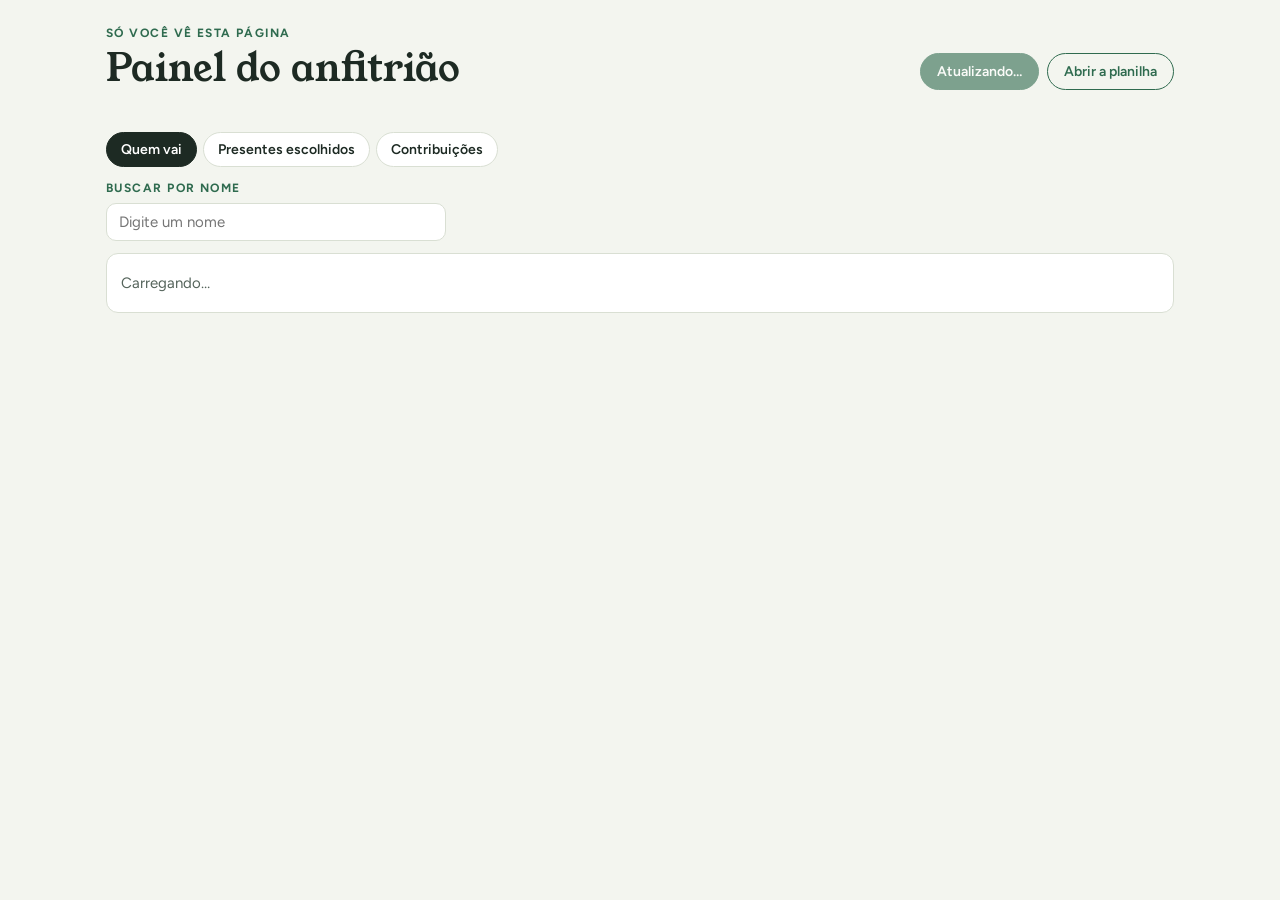
==== apps-script/Admin.html @ a582d5de "Painel do anfitrião (só abre para a conta Google do dono) Também impede que um convidado grave fórmu" ====
<!doctype html>
<html lang="pt-BR">
<head>
<meta charset="utf-8">
<base target="_top">
<link rel="stylesheet" href="https://fonts.googleapis.com/css2?family=Young+Serif&family=Figtree:wght@400;600;700&display=swap">
<style>
  /* Painel do anfitrião: mesmo verde-folha do site, em formato de planilha de controle. */
  :root {
    --fundo: #f3f5ef; --papel: #fff; --tinta: #1d2a23; --tinta-2: #55645b; --linha: #d9dfd3;
    --folha: #2f6b4f; --mostarda-clara: #fbefd2; --erro: #b3362b;
    --titulo: "Young Serif", Georgia, serif; --texto: "Figtree", system-ui, sans-serif;
  }
  @media (prefers-color-scheme: dark) {
    :root { --fundo: #141b17; --papel: #1c2520; --tinta: #e8eee9; --tinta-2: #a7b5ac; --linha: #2e3a33;
      --folha: #6fbf95; --mostarda-clara: #3a3222; --erro: #ff8a7d; color-scheme: dark; }
  }
  * { box-sizing: border-box; }
  body { margin: 0; background: var(--fundo); color: var(--tinta); font: 15px/1.5 var(--texto); }
  .wrap { max-width: 1100px; margin: 0 auto; padding: 24px 16px 48px; }
  header { display: flex; justify-content: space-between; align-items: flex-end; gap: 12px; flex-wrap: wrap; margin-bottom: 20px; }
  h1 { font: 400 clamp(28px, 5vw, 38px)/1.1 var(--titulo); margin: 0; }
  .sobre { text-transform: uppercase; letter-spacing: .12em; font-size: 12px; font-weight: 700; color: var(--folha); margin: 0 0 6px; }
  .acoes { display: flex; gap: 8px; flex-wrap: wrap; }
  .btn { font: 600 14px var(--texto); padding: 9px 16px; border-radius: 999px; border: 1.5px solid var(--folha);
    background: transparent; color: var(--folha); cursor: pointer; text-decoration: none; }
  .btn.pri { background: var(--folha); color: var(--papel); }
  .btn:disabled { opacity: .6; cursor: wait; }
  .resumo { display: grid; grid-template-columns: repeat(auto-fit, minmax(170px, 1fr)); gap: 12px; margin-bottom: 22px; }
  .tile { background: var(--papel); border: 1px solid var(--linha); border-radius: 12px; padding: 14px 16px; }
  .tile b { display: block; font-size: 28px; font-variant-numeric: tabular-nums; }
  .tile span { color: var(--tinta-2); font-size: 13px; }
  .abas { display: flex; gap: 6px; flex-wrap: wrap; margin-bottom: 12px; }
  .abas button { font: 600 14px var(--texto); padding: 8px 14px; border-radius: 999px; border: 1.5px solid var(--linha);
    background: var(--papel); color: var(--tinta); cursor: pointer; }
  .abas button[aria-selected="true"] { background: var(--tinta); color: var(--papel); border-color: var(--tinta); }
  .busca { width: 100%; max-width: 340px; font: 15px var(--texto); padding: 9px 12px; border-radius: 10px;
    border: 1.5px solid var(--linha); background: var(--papel); color: var(--tinta); margin-bottom: 12px; }
  .caixa { overflow-x: auto; background: var(--papel); border: 1px solid var(--linha); border-radius: 12px; }
  table { width: 100%; border-collapse: collapse; }
  th, td { text-align: left; padding: 10px 14px; border-bottom: 1px solid var(--linha); vertical-align: top; }
  th { font-size: 12px; text-transform: uppercase; letter-spacing: .08em; color: var(--tinta-2); white-space: nowrap; }
  tr:last-child td { border-bottom: 0; }
  td.num { font-variant-numeric: tabular-nums; white-space: nowrap; }
  .chip { display: inline-block; font-size: 12px; font-weight: 700; padding: 2px 10px; border-radius: 999px; background: var(--mostarda-clara); }
  .chip.nao { background: var(--linha); color: var(--tinta-2); }
  .excluir { font: 600 13px var(--texto); color: var(--erro); background: none; border: 0; cursor: pointer; padding: 4px 6px; white-space: nowrap; }
  .vazio, .msg { color: var(--tinta-2); padding: 18px 14px; margin: 0; }
  .erro { color: var(--erro); font-weight: 600; }
  :focus-visible { outline: 3px solid #e2ad3b; outline-offset: 2px; }
</style>
</head>
<body>
<div class="wrap">
  <header>
    <div>
      <p class="sobre">Só você vê esta página</p>
      <h1>Painel do anfitrião</h1>
    </div>
    <div class="acoes">
      <button class="btn pri" id="atualizar" type="button">Atualizar</button>
      <a class="btn" id="planilha" href="#" target="_blank" rel="noopener">Abrir a planilha</a>
    </div>
  </header>

  <div class="resumo" id="resumo"></div>

  <div class="abas" role="tablist">
    <button type="button" role="tab" data-aba="presencas" aria-selected="true">Quem vai</button>
    <button type="button" role="tab" data-aba="reservas" aria-selected="false">Presentes escolhidos</button>
    <button type="button" role="tab" data-aba="contribuicoes" aria-selected="false">Contribuições</button>
  </div>
  <label for="busca" class="sobre" style="display:block">Buscar por nome</label>
  <input id="busca" class="busca" type="search" placeholder="Digite um nome">
  <div class="caixa" id="tabela"><p class="msg">Carregando…</p></div>
  <p class="msg" id="rodape"></p>
</div>

<script>
  const brl = (v) => Number(v || 0).toLocaleString("pt-BR", { style: "currency", currency: "BRL" });
  const dataBR = (iso) => iso ? new Date(iso).toLocaleString("pt-BR", { day: "2-digit", month: "2-digit", hour: "2-digit", minute: "2-digit" }) : "";
  const cpfBR = (c) => String(c || "").replace(/\D/g, "").padStart(11, "0").replace(/(\d{3})(\d{3})(\d{3})(\d{2})/, "$1.$2.$3-$4");
  let dados = null, abaAtual = "presencas", pendente = null;

  const COLUNAS = {
    presencas: { aba: "Presenças", nome: "Nome", cols: [
      ["Nome", (r) => r["Nome"]],
      ["Vem?", (r) => r["Vem?"], (r) => `<span class="chip ${r["Vem?"] === "Sim" ? "" : "nao"}">${esc(r["Vem?"])}</span>`],
      ["Pessoas", (r) => r["Pessoas"], null, "num"],
      ["Acompanhantes", (r) => r["Acompanhantes"]],
      ["WhatsApp", (r) => r["WhatsApp"]],
      ["Recado", (r) => r["Recado"]],
      ["Quando", (r) => dataBR(r["Data"]), null, "num"],
    ]},
    reservas: { aba: "Reservas", nome: "Nome", cols: [
      ["Presente", (r) => r["Item"]],
      ["Quem", (r) => r["Nome"]],
      ["CPF", (r) => cpfBR(r["CPF"]), null, "num"],
      ["Como", (r) => r["Forma"], (r) => `<span class="chip">${esc(r["Forma"])}</span>`],
      ["Valor", (r) => brl(r["Valor"]), null, "num"],
      ["Quando", (r) => dataBR(r["Data"]), null, "num"],
    ]},
    contribuicoes: { aba: "Contribuições", nome: "Nome", cols: [
      ["Nome", (r) => r["Nome"]],
      ["Valor", (r) => brl(r["Valor"]), null, "num"],
      ["Recado", (r) => r["Recado"]],
      ["Quando", (r) => dataBR(r["Data"]), null, "num"],
    ]},
  };

  function esc(s) { return String(s == null ? "" : s).replace(/[&<>"']/g, (c) => ({ "&": "&amp;", "<": "&lt;", ">": "&gt;", '"': "&quot;", "'": "&#39;" }[c])); }

  function carregar() {
    const b = document.getElementById("atualizar");
    b.disabled = true; b.textContent = "Atualizando…";
    google.script.run.withSuccessHandler(receber).withFailureHandler(falhar).dadosAdmin();
  }
  function receber(d) {
    dados = d; pendente = null;
    document.getElementById("planilha").href = d.planilha;
    const b = document.getElementById("atualizar"); b.disabled = false; b.textContent = "Atualizar";
    document.getElementById("rodape").textContent = "Atualizado às " + new Date(d.agora).toLocaleTimeString("pt-BR", { hour: "2-digit", minute: "2-digit" }) + ".";
    montarResumo(); montarTabela();
  }
  function falhar(e) {
    const b = document.getElementById("atualizar"); b.disabled = false; b.textContent = "Atualizar";
    document.getElementById("tabela").innerHTML = `<p class="msg erro">${esc(e && e.message || "Não foi possível carregar os dados.")}</p>`;
  }

  function montarResumo() {
    const sim = dados.presencas.filter((r) => r["Vem?"] === "Sim");
    const pessoas = sim.reduce((s, r) => s + (Number(r["Pessoas"]) || 1), 0);
    const nao = dados.presencas.length - sim.length;
    const pix = dados.reservas.filter((r) => r["Forma"] === "PIX").reduce((s, r) => s + (Number(r["Valor"]) || 0), 0);
    const contrib = dados.contribuicoes.reduce((s, r) => s + (Number(r["Valor"]) || 0), 0);
    const tiles = [
      [pessoas, `pessoas confirmadas (${sim.length} confirmações)`],
      [nao, "não vão poder ir"],
      [dados.reservas.length, "presentes escolhidos"],
      [brl(pix + contrib), "avisados por PIX (presentes + contribuições)"],
    ];
    document.getElementById("resumo").innerHTML = tiles.map(([n, t]) => `<div class="tile"><b>${esc(n)}</b><span>${esc(t)}</span></div>`).join("");
  }

  function montarTabela() {
    const cfg = COLUNAS[abaAtual];
    const q = document.getElementById("busca").value.trim().toLowerCase();
    const lista = dados[abaAtual].filter((r) => !q || String(r[cfg.nome] || "").toLowerCase().includes(q)).slice().reverse();
    const caixa = document.getElementById("tabela");
    if (!lista.length) { caixa.innerHTML = `<p class="vazio">${q ? "Ninguém com esse nome." : "Nada registrado ainda."}</p>`; return; }
    caixa.innerHTML = `<table><thead><tr>${cfg.cols.map((c) => `<th scope="col">${c[0]}</th>`).join("")}<th scope="col"><span class="sobre" style="margin:0">Ações</span></th></tr></thead><tbody>${
      lista.map((r) => `<tr>${cfg.cols.map((c) => `<td class="${c[3] || ""}">${c[2] ? c[2](r) : esc(c[1](r))}</td>`).join("")}<td>${
        pendente === r.linha
          ? `<button class="excluir" data-sim="${r.linha}">Confirmar exclusão</button> <button class="excluir" style="color:var(--tinta-2)" data-nao="1">Cancelar</button>`
          : `<button class="excluir" data-linha="${r.linha}">${abaAtual === "reservas" ? "Liberar item" : "Excluir"}</button>`
      }</td></tr>`).join("")}</tbody></table>`;
  }

  document.getElementById("tabela").addEventListener("click", (e) => {
    const b = e.target.closest("button"); if (!b) return;
    if (b.dataset.linha) { pendente = Number(b.dataset.linha); montarTabela(); return; }
    if (b.dataset.nao) { pendente = null; montarTabela(); return; }
    if (b.dataset.sim) {
      const cfg = COLUNAS[abaAtual];
      const r = dados[abaAtual].find((x) => x.linha === Number(b.dataset.sim));
      b.disabled = true; b.textContent = "Excluindo…";
      google.script.run.withSuccessHandler(receber).withFailureHandler((err) => { pendente = null; montarTabela(); alertaErro(err); })
        .excluirLinha(cfg.aba, r.linha, r["Data"], r[cfg.nome]);
    }
  });
  function alertaErro(err) {
    document.getElementById("rodape").innerHTML = `<span class="erro">${esc(err && err.message || "Não foi possível excluir.")}</span>`;
  }

  document.querySelectorAll(".abas button").forEach((b) => b.addEventListener("click", () => {
    abaAtual = b.dataset.aba; pendente = null;
    document.querySelectorAll(".abas button").forEach((x) => x.setAttribute("aria-selected", x === b));
    if (dados) montarTabela();
  }));
  document.getElementById("busca").addEventListener("input", () => dados && montarTabela());
  document.getElementById("atualizar").addEventListener("click", carregar);
  carregar();
</script>
</body>
</html>
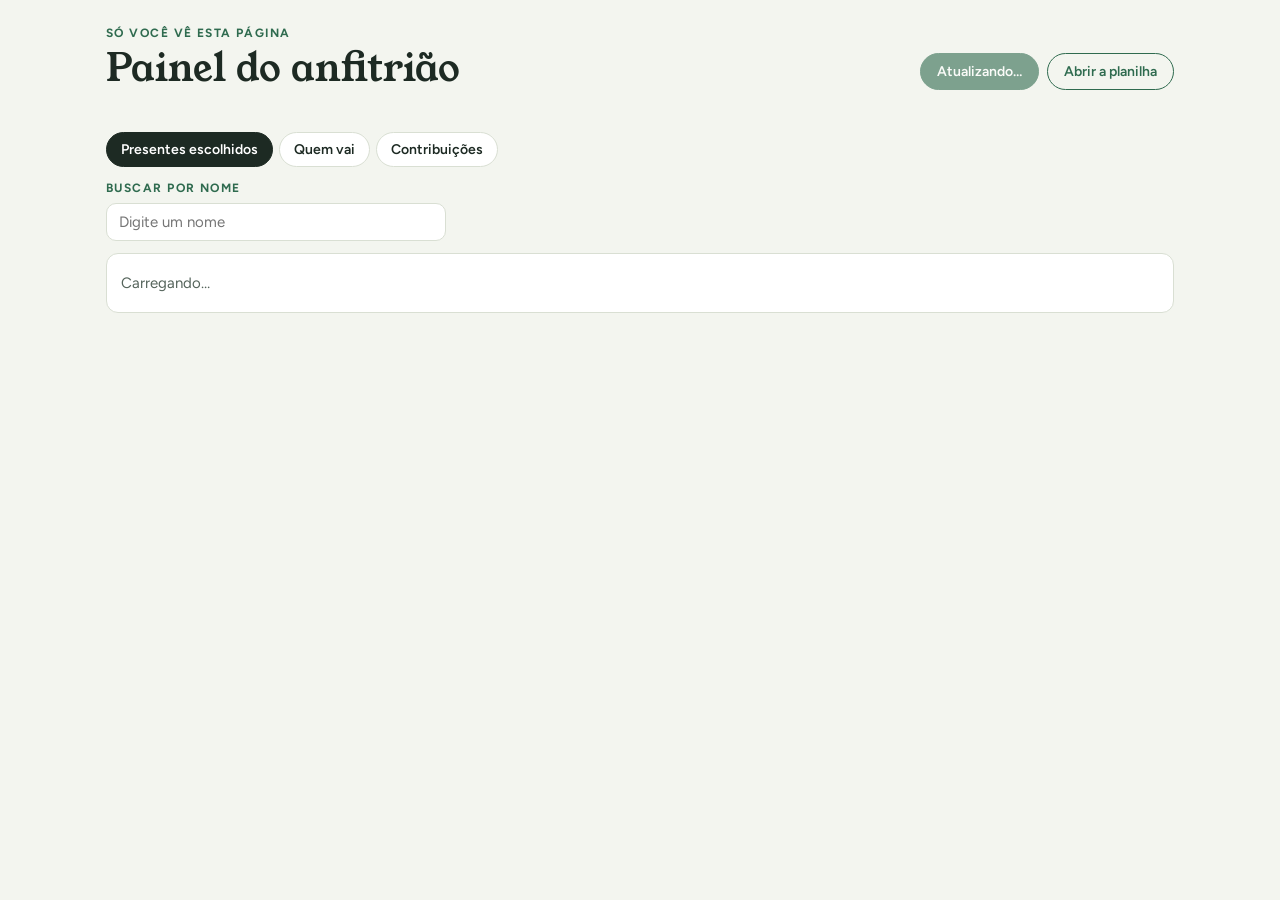
==== commit 0f1f0f99: "Painel: abre em Presentes escolhidos, nome em destaque e atualização automática Co-Authored-By: Clau" ====
--- a/apps-script/Admin.html
+++ b/apps-script/Admin.html
@@ -66,8 +66,8 @@
   <div class="resumo" id="resumo"></div>
 
   <div class="abas" role="tablist">
-    <button type="button" role="tab" data-aba="presencas" aria-selected="true">Quem vai</button>
-    <button type="button" role="tab" data-aba="reservas" aria-selected="false">Presentes escolhidos</button>
+    <button type="button" role="tab" data-aba="reservas" aria-selected="true">Presentes escolhidos</button>
+    <button type="button" role="tab" data-aba="presencas" aria-selected="false">Quem vai</button>
     <button type="button" role="tab" data-aba="contribuicoes" aria-selected="false">Contribuições</button>
   </div>
   <label for="busca" class="sobre" style="display:block">Buscar por nome</label>
@@ -80,23 +80,39 @@
   const brl = (v) => Number(v || 0).toLocaleString("pt-BR", { style: "currency", currency: "BRL" });
   const dataBR = (iso) => iso ? new Date(iso).toLocaleString("pt-BR", { day: "2-digit", month: "2-digit", hour: "2-digit", minute: "2-digit" }) : "";
   const cpfBR = (c) => String(c || "").replace(/\D/g, "").padStart(11, "0").replace(/(\d{3})(\d{3})(\d{3})(\d{2})/, "$1.$2.$3-$4");
-  let dados = null, abaAtual = "presencas", pendente = null;
+  let dados = null, abaAtual = "reservas", pendente = null;
+
+  const telBR = (t) => { const d = String(t || "").replace(/\D/g, ""); return d.length === 11 ? `(${d.slice(0, 2)}) ${d.slice(2, 7)}-${d.slice(7)}` : String(t || ""); };
+
+  // Cruza presença e presente pelo nome digitado (sem acento, maiúscula ou espaço sobrando)
+  const norm = (s) => String(s || "").normalize("NFD").replace(/[̀-ͯ]/g, "").toLowerCase().replace(/\s+/g, " ").trim();
+  const reservasDe = (nome) => dados.reservas.filter((x) => norm(x["Nome"]) === norm(nome));
+  const confirmou = (nome) => dados.presencas.some((p) => p["Vem?"] === "Sim" && norm(p["Nome"]) === norm(nome));
+  const levarTexto = (nome) => reservasDe(nome).map((x) => `${x["Item"]} (${x["Forma"]})`).join("; ") || "Nada escolhido";
+  function levarHtml(nome) {
+    const l = reservasDe(nome);
+    if (!l.length) return `<span class="chip nao">Nada escolhido</span>`;
+    return l.map((x) => `<div>${esc(x["Item"])} <span class="chip">${esc(x["Forma"])}</span></div>`).join("");
+  }
 
   const COLUNAS = {
     presencas: { aba: "Presenças", nome: "Nome", cols: [
       ["Nome", (r) => r["Nome"]],
       ["Vem?", (r) => r["Vem?"], (r) => `<span class="chip ${r["Vem?"] === "Sim" ? "" : "nao"}">${esc(r["Vem?"])}</span>`],
       ["Pessoas", (r) => r["Pessoas"], null, "num"],
+      ["Vai levar", (r) => levarTexto(r["Nome"]), (r) => levarHtml(r["Nome"])],
       ["Acompanhantes", (r) => r["Acompanhantes"]],
-      ["WhatsApp", (r) => r["WhatsApp"]],
+      ["WhatsApp", (r) => telBR(r["WhatsApp"]), null, "num"],
       ["Recado", (r) => r["Recado"]],
       ["Quando", (r) => dataBR(r["Data"]), null, "num"],
     ]},
     reservas: { aba: "Reservas", nome: "Nome", cols: [
       ["Presente", (r) => r["Item"]],
-      ["Quem", (r) => r["Nome"]],
+      ["Quem escolheu", (r) => r["Nome"], (r) => `<strong>${esc(r["Nome"])}</strong>`],
       ["CPF", (r) => cpfBR(r["CPF"]), null, "num"],
       ["Como", (r) => r["Forma"], (r) => `<span class="chip">${esc(r["Forma"])}</span>`],
+      ["Presença", (r) => (confirmou(r["Nome"]) ? "Confirmou" : "Não confirmou"),
+        (r) => confirmou(r["Nome"]) ? `<span class="chip">Confirmou</span>` : `<span class="chip nao" title="Escolheu um presente, mas não preencheu a confirmação de presença (ou digitou o nome diferente)">Não confirmou</span>`],
       ["Valor", (r) => brl(r["Valor"]), null, "num"],
       ["Quando", (r) => dataBR(r["Data"]), null, "num"],
     ]},
@@ -119,8 +135,8 @@
     dados = d; pendente = null;
     document.getElementById("planilha").href = d.planilha;
     const b = document.getElementById("atualizar"); b.disabled = false; b.textContent = "Atualizar";
-    document.getElementById("rodape").textContent = "Atualizado às " + new Date(d.agora).toLocaleTimeString("pt-BR", { hour: "2-digit", minute: "2-digit" }) + ".";
-    montarResumo(); montarTabela();
+    document.getElementById("rodape").textContent = "Atualizado às " + new Date(d.agora).toLocaleTimeString("pt-BR", { hour: "2-digit", minute: "2-digit" }) + ". O presente de cada pessoa é ligado à confirmação pelo nome digitado nos dois formulários.";
+    contarAbas(); montarResumo(); montarTabela();
   }
   function falhar(e) {
     const b = document.getElementById("atualizar"); b.disabled = false; b.textContent = "Atualizar";
@@ -178,7 +194,13 @@
     if (dados) montarTabela();
   }));
   document.getElementById("busca").addEventListener("input", () => dados && montarTabela());
+  function contarAbas() {
+    const nomes = { reservas: "Presentes escolhidos", presencas: "Quem vai", contribuicoes: "Contribuições" };
+    document.querySelectorAll(".abas button").forEach((b) => { b.textContent = `${nomes[b.dataset.aba]} (${dados[b.dataset.aba].length})`; });
+  }
   document.getElementById("atualizar").addEventListener("click", carregar);
+  // confere sozinho a cada 30 s, para os presentes novos aparecerem sem apertar "Atualizar"
+  setInterval(() => { if (!pendente && !document.hidden) carregar(); }, 30000);
   carregar();
 </script>
 </body>
